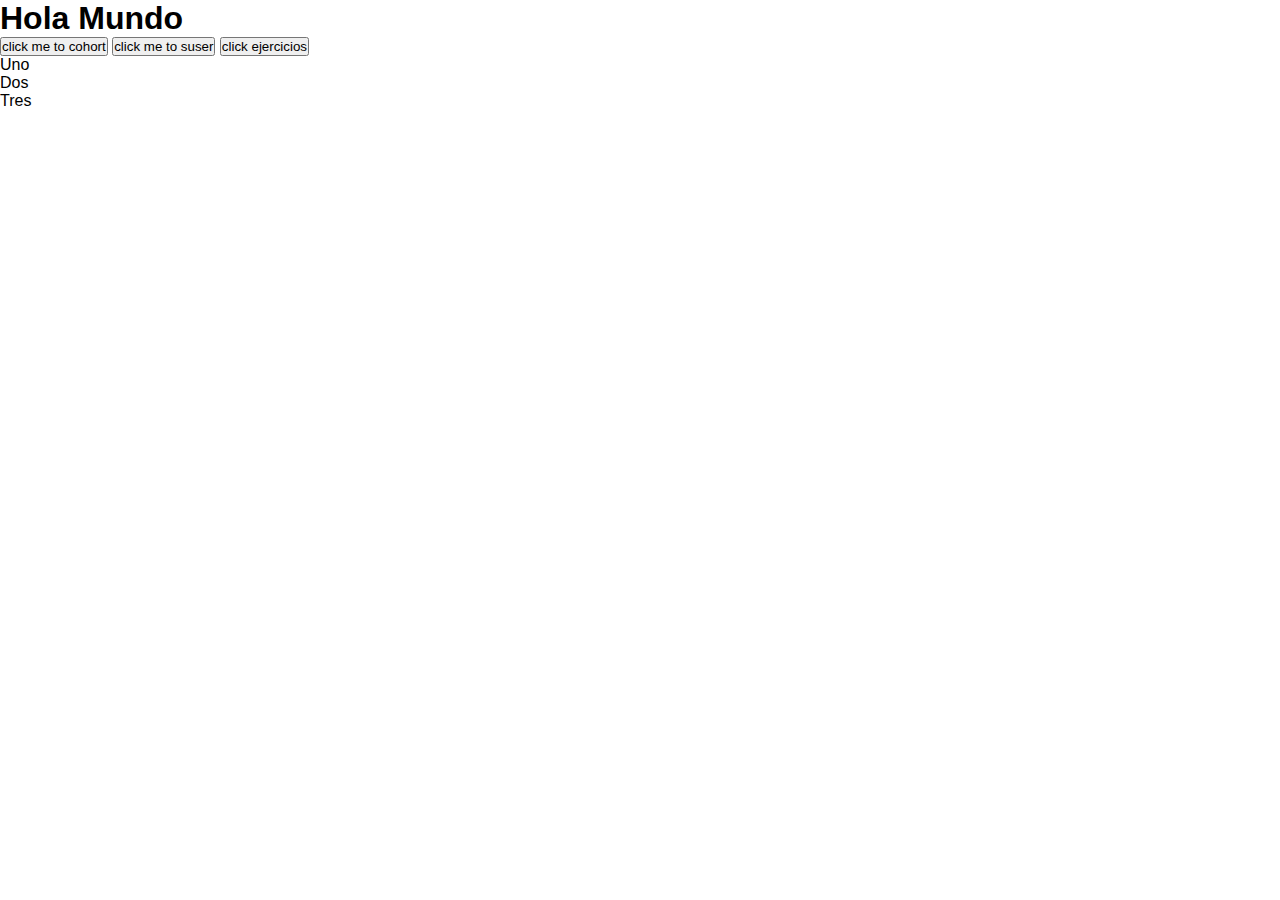
==== src/index.html @ 8a77d9f4 "probando nueva funcion para obtener los cohorts" ====
<!DOCTYPE html>
<html>

<head>
 <meta charset="utf-8">
 <title>Data Dashboard LMS</title>
 <link rel="stylesheet" href="style.css" />
</head>

<body>
 <section id="main">
   <h1>Hola Mundo</h1>
   <button id='boton'>click me to cohort</button>
   <button id='boton1'>click me to suser</button>
   <button id='boton2'>click ejercicios</button>
   <div id='resultado'></div>
   <ul id="lista">
     <li>Uno</li>
     <li>Dos</li>
     <li>Tres</li>
   </ul>
   <script src="main.js"></script>
 </section>
</body>
</html>
---- src/style.css ----
*{
    padding: 0;
    margin: 0;
    font-family: 'Raleway', sans-serif;
}

.home{
    background-image: url("img/background-inicio.jpg");
    width: 100%;
    height: 100vh; 
    background-size: cover;
}

/*Logo*/
.logohome{
    text-align: center;
}

.logohome img{
    width: 400px;
    height: 70px;
    margin: 30px 70px;
    float: left;
}



/*login*/

.container{
    position: absolute;
    width: 700px;
    top: 50%;
    left: 50%;
    transform: translate(-50%, -40%);
}

.container .login img{
    width: 100px;
    position: absolute;
    top: -50px;
    left: 100px;
    background-position: center;
}

.container .login{
    width: 300px;
    height: 320px;
    float: left;
    background:  rgba(0,0,0, .5);  
    border-radius: 20px 0px 0px 20px;
}

.container .login h3{
    color: #ffffff;
    padding-top: 40px;
    text-align: center;
}
.container .login h4{ 
    color: #ffffff;
    margin: 10px 60px;
}

.container .login input{
    width: 170px;
    height: 20px;
    background: transparent;
    border: none;
    border-bottom: 2px solid #ffffff;
    margin: 5px 60px;
}
.login input[type=text]{
    padding-left: 20px;
}

.login i{
    position: absolute;
    left: 65px;
    margin-top: -25px;
}
.login #button{
    background-color: #FFE521;
    color: #000000;
    font-size: 15px;
    font-weight: bold;
    width: 100px;
    height: 30px;
    margin: 20px 100px;
    border-radius: 10px;
    border: none;
    cursor: pointer;
}

.container .information{ 
    width: 340px;
    height: 320px;
    float: left; 
    background: rgba(241, 237, 16, 0.733);
    border-radius: 0px 20px 20px 0px;
}

.container .information p{
    line-height: 30px; 
    text-align: justify;
    padding: 50px 30px;
}


/*logo*/

.title{
    background-color: #000000;
    text-align: center;
    height: 60px;
}

.title img{
    width: 180px;
    height: 35px;
    margin-top: 15px;
}

.image{
    margin-top: 20px;
    width: 160px;
    border-radius: 50%;
}

.Menu{
    background-color: #a0a0a0;
    color: #ffffff;
    text-align: center;
    width: 200px;
    height: 750px;
}

h2{
    margin-top: 10px;
}

nav a{
    display: block;
    text-decoration: none;
    color: #ffffff;
    padding: 15px;
}

nav a:hover{
    color: #ffe521;
}
/*
.password{
    width: 200px;
    height: 30px;
    border-radius: 9px;
    color: #ffffff;
}
*/
.exit{
   margin-top: 200px; 
}

footer{
    width: 100%;
    height: 50px;
    background-color: #000000;
    text-align: center;
}

.textfooter{
    font-size: 20px;
    color: #ffffff;
    padding: 10px;
}
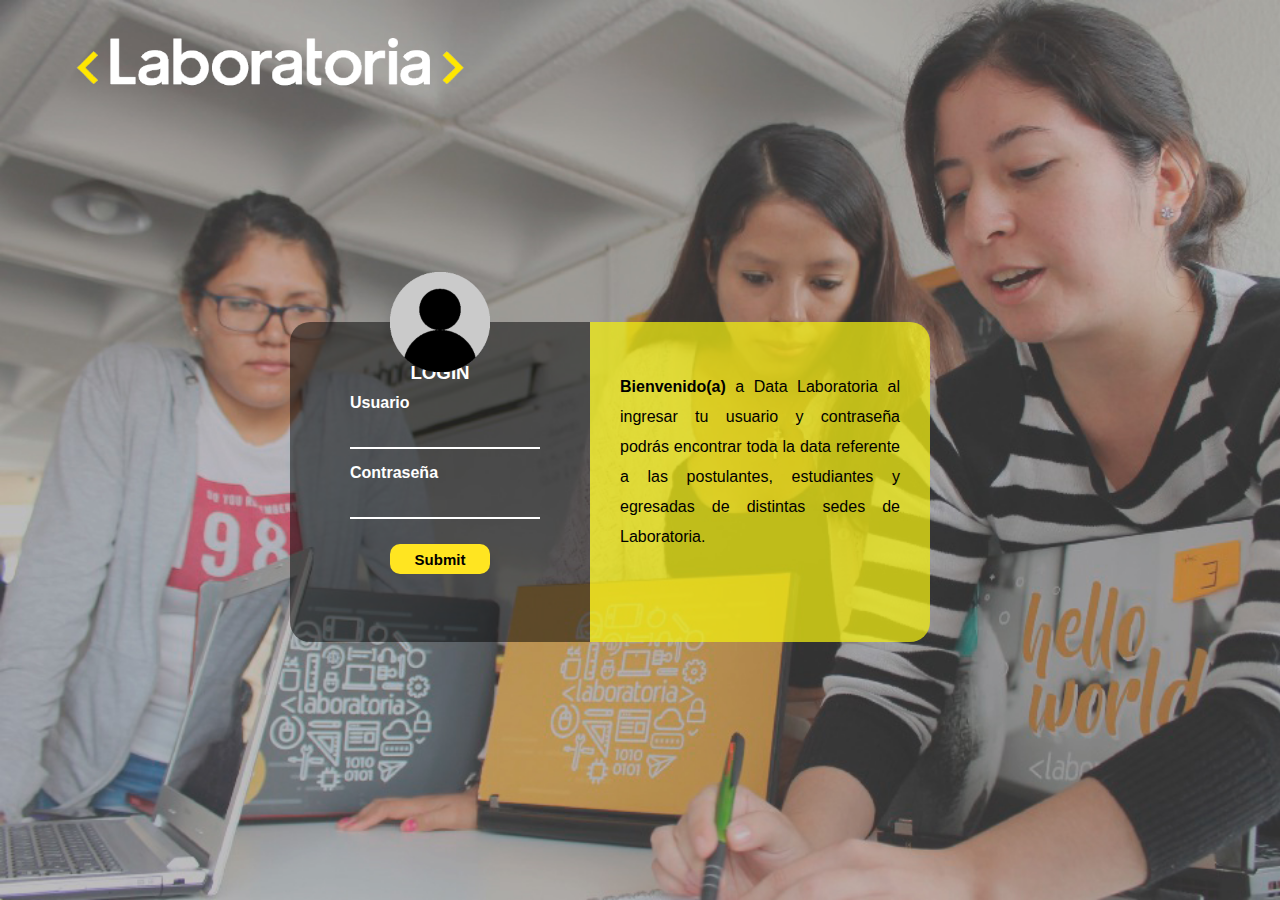
==== commit cc256e72: "Resuelve conflictos Merge branch 'master' of https://github.com/patriciamont/lim-2018-05-bc-core-pm-" ====
--- a/src/index.html
+++ b/src/index.html
@@ -1,4 +1,47 @@
 <!DOCTYPE html>
+<html>
+
+<head>
+  <meta charset="utf-8">
+  <title>Login</title>
+  <link rel="stylesheet" href="style.css" />
+  <link rel="stylesheet" href="https://use.fontawesome.com/releases/v5.0.13/css/all.css" integrity="sha384-DNOHZ68U8hZfKXOrtjWvjxusGo9WQnrNx2sqG0tfsghAvtVlRW3tvkXWZh58N9jp"
+    crossorigin="anonymous">
+</head>
+
+<body>
+  <section class="home">
+    <header class="logohome">
+      <img src="img/logo.png">
+    </header>
+
+    <div id="container" class="container">
+      <div id="login" class="login">
+        <img src="img/userimg.png">
+        <h3>LOGIN</h3>
+        <h4>Usuario</h4>
+        <input type="text" id="user" class="user">
+        <i class="fas fa-user"></i>
+        <h4>Contraseña</h4>
+        <input type="text" id="password" class="password">
+        <i class="fas fa-lock"></i>
+        <input type="submit" id="button" placeholder="Entrar">
+        </button>
+      </div>
+      <div id="information" class="information">
+        <p>
+          <b>Bienvenido(a)</b> a Data Laboratoria al ingresar tu usuario y contraseña podrás encontrar toda la data referente
+          a las postulantes, estudiantes y egresadas de distintas sedes de Laboratoria.</p>
+      </div>
+    </div>
+  </section>
+  <script src="main.js"></script>
+  <script src="data.js"></script>
+</body>
+
+</html>
+
+<!--<!DOCTYPE html>
 <html>
 
 <head>
--- a/src/style.css
+++ b/src/style.css
@@ -171,4 +171,26 @@
     font-size: 20px;
     color: #ffffff;
     padding: 10px;
-}+}
+button {
+    display: inline-block;
+    padding: 15px 25px;
+    font-size: 18px;
+    cursor: pointer;
+    text-align: center;
+    text-decoration: none;
+    outline: none;
+    color: #000;
+    background-color: #ffe521;
+    border: none;
+    border-radius: 15px;
+    box-shadow: 0 9px #999;
+  }
+  
+  .button:hover {background-color: #3e8e41}
+  
+  .button:active {
+    background-color: #3e8e41;
+    box-shadow: 0 5px #666;
+    transform: translateY(4px);
+  }--- a/src/style.css
+++ b/src/style.css
@@ -171,4 +171,26 @@
     font-size: 20px;
     color: #ffffff;
     padding: 10px;
-}+}
+button {
+    display: inline-block;
+    padding: 15px 25px;
+    font-size: 18px;
+    cursor: pointer;
+    text-align: center;
+    text-decoration: none;
+    outline: none;
+    color: #000;
+    background-color: #ffe521;
+    border: none;
+    border-radius: 15px;
+    box-shadow: 0 9px #999;
+  }
+  
+  .button:hover {background-color: #3e8e41}
+  
+  .button:active {
+    background-color: #3e8e41;
+    box-shadow: 0 5px #666;
+    transform: translateY(4px);
+  }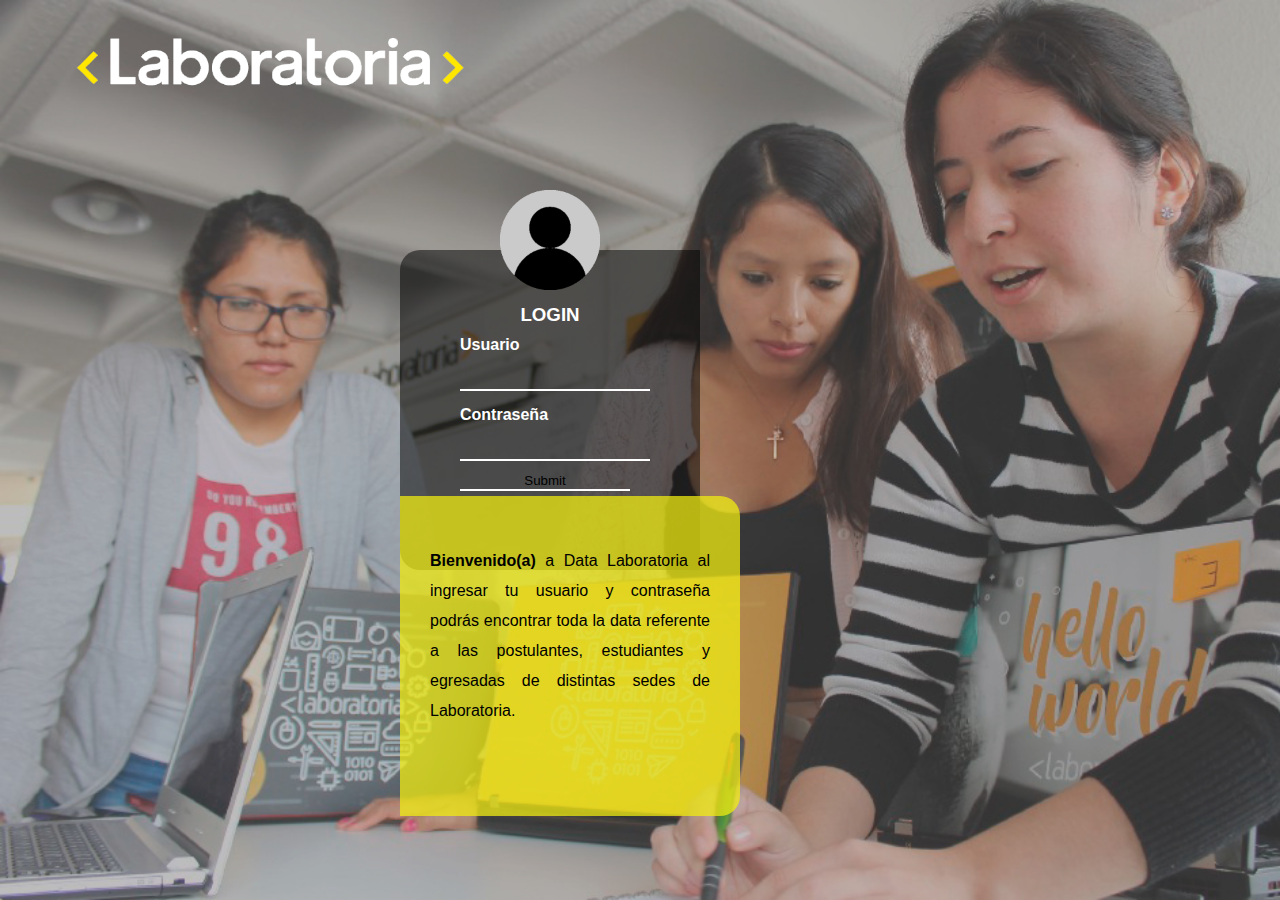
==== commit 63aed688: "Resuelve conflictos de merge - Merge branch 'develop' of https://github.com/MargotRivera/lim-2018-05" ====
--- a/src/index.html
+++ b/src/index.html
@@ -1,23 +1,20 @@
 <!DOCTYPE html>
 <html>
-
-<head>
-  <meta charset="utf-8">
-  <title>Login</title>
-  <link rel="stylesheet" href="style.css" />
-  <link rel="stylesheet" href="https://use.fontawesome.com/releases/v5.0.13/css/all.css" integrity="sha384-DNOHZ68U8hZfKXOrtjWvjxusGo9WQnrNx2sqG0tfsghAvtVlRW3tvkXWZh58N9jp"
-    crossorigin="anonymous">
-</head>
-
-<body>
-  <section class="home">
-    <header class="logohome">
+  <head>
+    <meta charset="utf-8">
+    <title>Login</title>
+    <link rel="stylesheet" href="style.css" />
+    <link rel="stylesheet" href="https://use.fontawesome.com/releases/v5.0.13/css/all.css" integrity="sha384-DNOHZ68U8hZfKXOrtjWvjxusGo9WQnrNx2sqG0tfsghAvtVlRW3tvkXWZh58N9jp" crossorigin="anonymous">
+  </head>
+  <body>
+    <div class="home">
+      <div class="logohome">
       <img src="img/logo.png">
-    </header>
-
-    <div id="container" class="container">
+      </div>
+      <div id="container" class="container">
       <div id="login" class="login">
         <img src="img/userimg.png">
+        <div class="textlogin">
         <h3>LOGIN</h3>
         <h4>Usuario</h4>
         <input type="text" id="user" class="user">
--- a/src/style.css
+++ b/src/style.css
@@ -23,23 +23,21 @@
     float: left;
 }
 
-
-
-/*login*/
+/*Box-login*/
 
 .container{
-    position: absolute;
     width: 700px;
     top: 50%;
     left: 50%;
-    transform: translate(-50%, -40%);
+    padding-top: 250px;
+    padding-left: 400px;
 }
 
 .container .login img{
     width: 100px;
-    position: absolute;
-    top: -50px;
-    left: 100px;
+    position: relative;
+    top: -60px;
+    padding-left: 100px;
     background-position: center;
 }
 
@@ -51,9 +49,13 @@
     border-radius: 20px 0px 0px 20px;
 }
 
+.login .textlogin{
+    margin-top: -50px ;
+}
+
 .container .login h3{
     color: #ffffff;
-    padding-top: 40px;
+    top: 70px;
     text-align: center;
 }
 .container .login h4{ 
@@ -74,11 +76,10 @@
 }
 
 .login i{
-    position: absolute;
-    left: 65px;
-    margin-top: -25px;
-}
-.login #button{
+    margin-left: 60px;
+    margin-top: -40px;
+}
+.login #buttonenter{
     background-color: #FFE521;
     color: #000000;
     font-size: 15px;
@@ -106,59 +107,95 @@
 }
 
 
-/*logo*/
-
-.title{
+
+/*Data*/
+.containerdata{
+    width: 100%;
+    overflow: hidden;
+}
+
+.menu{
+    background-color: #b8b8b8;
+    color: #000000;
+    font-weight: bold;
+    text-align: center;
+    width: 180px;
+    height: 612px;
+    float: left;
+  
+}
+
+.logo{
     background-color: #000000;
     text-align: center;
-    height: 60px;
-}
-
-.title img{
     width: 180px;
-    height: 35px;
-    margin-top: 15px;
+    height: 62px;
+}
+
+.logo img{
+    width: 160px;
+    height: 30px;
+    padding-top: 20px;
 }
 
 .image{
-    margin-top: 20px;
-    width: 160px;
+    width: 140px;
+    margin-top: 20px;
     border-radius: 50%;
 }
 
-.Menu{
-    background-color: #a0a0a0;
-    color: #ffffff;
-    text-align: center;
-    width: 200px;
-    height: 750px;
-}
-
-h2{
-    margin-top: 10px;
+nav{
+    margin-top: 20px;
 }
 
 nav a{
     display: block;
     text-decoration: none;
-    color: #ffffff;
-    padding: 15px;
-}
-
-nav a:hover{
-    color: #ffe521;
-}
-/*
-.password{
-    width: 200px;
-    height: 30px;
-    border-radius: 9px;
-    color: #ffffff;
-}
-*/
-.exit{
-   margin-top: 200px; 
-}
+    color: #000000;
+    font-weight: bold;
+    padding: 10px;
+}
+
+nav .exit{
+   margin-top: 150px; 
+}
+
+.title{
+    width: 100%;
+    height: 62px; 
+    background-color: #FFE521;
+    margin-left: 180px;
+}
+
+.title h2{
+    color: #000000;
+    font-size: 30px;
+    font-weight: bold;
+    padding-top: 15px;
+    padding-left: 30px;
+}
+
+th, td{
+    padding: 10px 20px;
+}
+
+thead{
+    background-color: #808080;
+    border-bottom: solid 3px #000000 ;
+}
+
+.containerTable{
+    margin-left: 300px;
+    margin-top: 20px;
+}
+
+table{
+    width: 400px;
+    border-collapse: collapse;
+    left: 250px;
+    margin-top: 20px;
+}
+
 
 footer{
     width: 100%;
@@ -193,4 +230,4 @@
     background-color: #3e8e41;
     box-shadow: 0 5px #666;
     transform: translateY(4px);
-  }+  }
--- a/src/style.css
+++ b/src/style.css
@@ -23,23 +23,21 @@
     float: left;
 }
 
-
-
-/*login*/
+/*Box-login*/
 
 .container{
-    position: absolute;
     width: 700px;
     top: 50%;
     left: 50%;
-    transform: translate(-50%, -40%);
+    padding-top: 250px;
+    padding-left: 400px;
 }
 
 .container .login img{
     width: 100px;
-    position: absolute;
-    top: -50px;
-    left: 100px;
+    position: relative;
+    top: -60px;
+    padding-left: 100px;
     background-position: center;
 }
 
@@ -51,9 +49,13 @@
     border-radius: 20px 0px 0px 20px;
 }
 
+.login .textlogin{
+    margin-top: -50px ;
+}
+
 .container .login h3{
     color: #ffffff;
-    padding-top: 40px;
+    top: 70px;
     text-align: center;
 }
 .container .login h4{ 
@@ -74,11 +76,10 @@
 }
 
 .login i{
-    position: absolute;
-    left: 65px;
-    margin-top: -25px;
-}
-.login #button{
+    margin-left: 60px;
+    margin-top: -40px;
+}
+.login #buttonenter{
     background-color: #FFE521;
     color: #000000;
     font-size: 15px;
@@ -106,59 +107,95 @@
 }
 
 
-/*logo*/
-
-.title{
+
+/*Data*/
+.containerdata{
+    width: 100%;
+    overflow: hidden;
+}
+
+.menu{
+    background-color: #b8b8b8;
+    color: #000000;
+    font-weight: bold;
+    text-align: center;
+    width: 180px;
+    height: 612px;
+    float: left;
+  
+}
+
+.logo{
     background-color: #000000;
     text-align: center;
-    height: 60px;
-}
-
-.title img{
     width: 180px;
-    height: 35px;
-    margin-top: 15px;
+    height: 62px;
+}
+
+.logo img{
+    width: 160px;
+    height: 30px;
+    padding-top: 20px;
 }
 
 .image{
-    margin-top: 20px;
-    width: 160px;
+    width: 140px;
+    margin-top: 20px;
     border-radius: 50%;
 }
 
-.Menu{
-    background-color: #a0a0a0;
-    color: #ffffff;
-    text-align: center;
-    width: 200px;
-    height: 750px;
-}
-
-h2{
-    margin-top: 10px;
+nav{
+    margin-top: 20px;
 }
 
 nav a{
     display: block;
     text-decoration: none;
-    color: #ffffff;
-    padding: 15px;
-}
-
-nav a:hover{
-    color: #ffe521;
-}
-/*
-.password{
-    width: 200px;
-    height: 30px;
-    border-radius: 9px;
-    color: #ffffff;
-}
-*/
-.exit{
-   margin-top: 200px; 
-}
+    color: #000000;
+    font-weight: bold;
+    padding: 10px;
+}
+
+nav .exit{
+   margin-top: 150px; 
+}
+
+.title{
+    width: 100%;
+    height: 62px; 
+    background-color: #FFE521;
+    margin-left: 180px;
+}
+
+.title h2{
+    color: #000000;
+    font-size: 30px;
+    font-weight: bold;
+    padding-top: 15px;
+    padding-left: 30px;
+}
+
+th, td{
+    padding: 10px 20px;
+}
+
+thead{
+    background-color: #808080;
+    border-bottom: solid 3px #000000 ;
+}
+
+.containerTable{
+    margin-left: 300px;
+    margin-top: 20px;
+}
+
+table{
+    width: 400px;
+    border-collapse: collapse;
+    left: 250px;
+    margin-top: 20px;
+}
+
 
 footer{
     width: 100%;
@@ -193,4 +230,4 @@
     background-color: #3e8e41;
     box-shadow: 0 5px #666;
     transform: translateY(4px);
-  }+  }
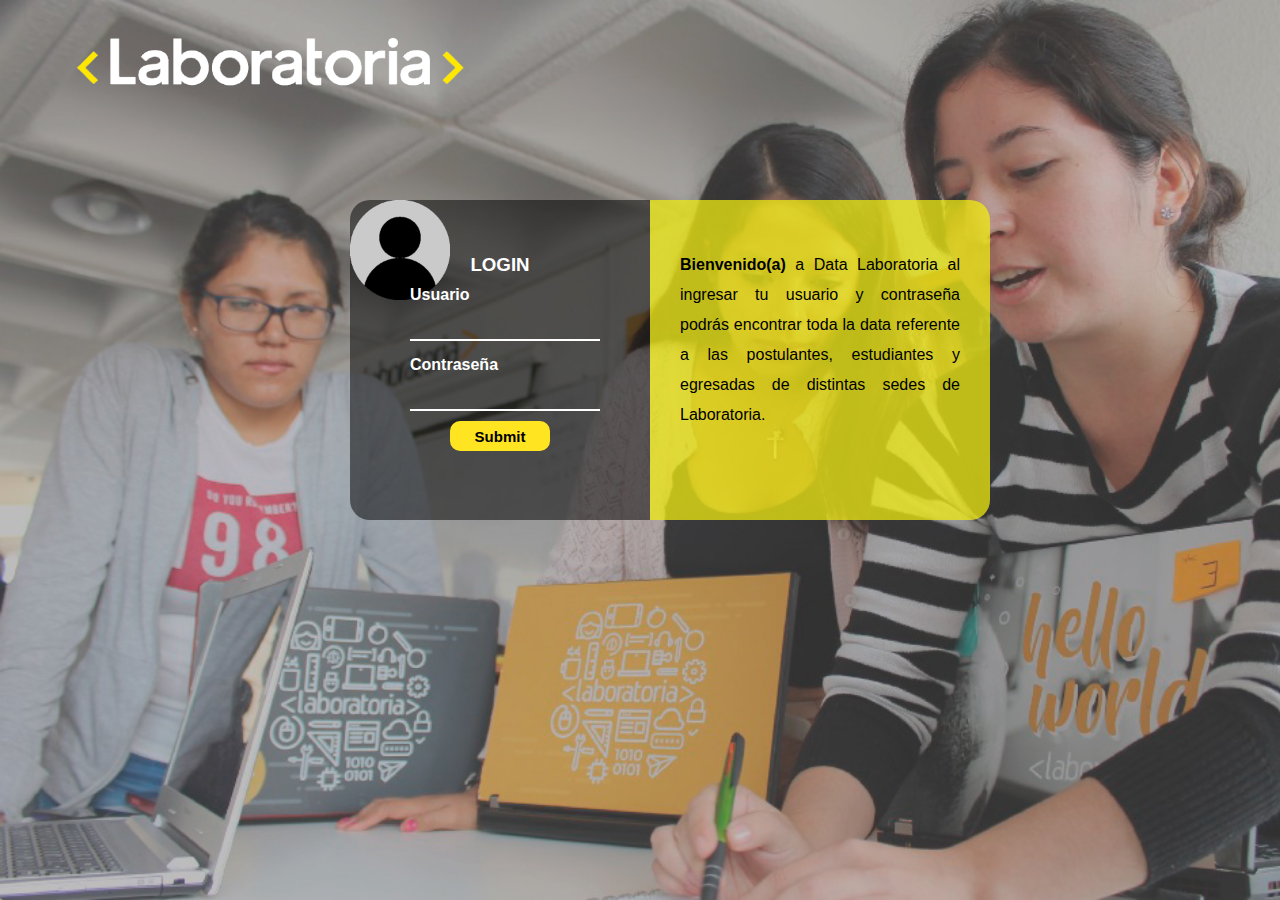
==== commit 443592a1: "resolviendo conflictos" ====
--- a/src/index.html
+++ b/src/index.html
@@ -8,58 +8,28 @@
   </head>
   <body>
     <div class="home">
-      <div class="logohome">
+        <div class="logohome">
       <img src="img/logo.png">
       </div>
-      <div id="container" class="container">
-      <div id="login" class="login">
-        <img src="img/userimg.png">
-        <div class="textlogin">
-        <h3>LOGIN</h3>
-        <h4>Usuario</h4>
-        <input type="text" id="user" class="user">
-        <i class="fas fa-user"></i>
-        <h4>Contraseña</h4>
-        <input type="text" id="password" class="password">
-        <i class="fas fa-lock"></i>
-        <input type="submit" id="button" placeholder="Entrar">
-        </button>
-      </div>
-      <div id="information" class="information">
-        <p>
-          <b>Bienvenido(a)</b> a Data Laboratoria al ingresar tu usuario y contraseña podrás encontrar toda la data referente
-          a las postulantes, estudiantes y egresadas de distintas sedes de Laboratoria.</p>
-      </div>
+        <div id="container" class="container">
+          <div id="login" class="login">
+            <img src="img/userimg.png">
+          <div class="textlogin">
+          <h3>LOGIN</h3>
+          <h4>Usuario</h4>
+          <input type="text" id="user" class="user">
+          <i class="fas fa-user"></i>
+          <h4>Contraseña</h4>
+            <input type="text" id="password" class="password"> 
+          <i class="fas fa-lock"></i>
+          <input type="submit" id="buttonenter" placeholder="Entrar"></button>
+          </div>
+        </div>
+        <div id="information" class="information">
+          <p><b>Bienvenido(a)</b> a Data Laboratoria al ingresar tu usuario y contraseña podrás encontrar toda la data referente a las postulantes, 
+              estudiantes y egresadas de distintas sedes de Laboratoria.</p>
+        </div>
     </div>
-  </section>
-  <script src="main.js"></script>
-  <script src="data.js"></script>
-</body>
-
+    <script src="main.js"></script>
+  </body>
 </html>
-
-<!--<!DOCTYPE html>
-<html>
-
-<head>
- <meta charset="utf-8">
- <title>Data Dashboard LMS</title>
- <link rel="stylesheet" href="style.css" />
-</head>
-
-<body>
- <section id="main">
-   <h1>Hola Mundo</h1>
-   <button id='boton'>click me to cohort</button>
-   <button id='boton1'>click me to suser</button>
-   <button id='boton2'>click ejercicios</button>
-   <div id='resultado'></div>
-   <ul id="lista">
-     <li>Uno</li>
-     <li>Dos</li>
-     <li>Tres</li>
-   </ul>
-   <script src="main.js"></script>
- </section>
-</body>
-</html>
--- a/src/style.css
+++ b/src/style.css
@@ -9,7 +9,10 @@
     width: 100%;
     height: 100vh; 
     background-size: cover;
-}
+    overflow: hidden;
+}
+
+
 
 /*Logo*/
 .logohome{
@@ -26,18 +29,16 @@
 /*Box-login*/
 
 .container{
-    width: 700px;
-    top: 50%;
-    left: 50%;
-    padding-top: 250px;
-    padding-left: 400px;
+    width: 800px;
+    height: 400px;
+    margin: 200px 350px;
 }
 
 .container .login img{
     width: 100px;
-    position: relative;
-    top: -60px;
-    padding-left: 100px;
+    
+    top: -50px;
+    left: 100px;
     background-position: center;
 }
 
@@ -77,7 +78,9 @@
 
 .login i{
     margin-left: 60px;
-    margin-top: -40px;
+    position: relative;
+    top: -25px;
+    left: 5px;
 }
 .login #buttonenter{
     background-color: #FFE521;
@@ -86,7 +89,7 @@
     font-weight: bold;
     width: 100px;
     height: 30px;
-    margin: 20px 100px;
+    margin: 5px 100px;
     border-radius: 10px;
     border: none;
     cursor: pointer;
@@ -164,7 +167,6 @@
     width: 100%;
     height: 62px; 
     background-color: #FFE521;
-    margin-left: 180px;
 }
 
 .title h2{
@@ -231,3 +233,19 @@
     box-shadow: 0 5px #666;
     transform: translateY(4px);
   }
+  #btn-venues{
+    
+    top: 50px; 
+    left: 250px;
+  }
+  #vacio{
+        
+        top: 50px; 
+        left: 50px;
+      }
+      h1{
+        
+        top: 50px; 
+        left: 50px;
+      }
+  
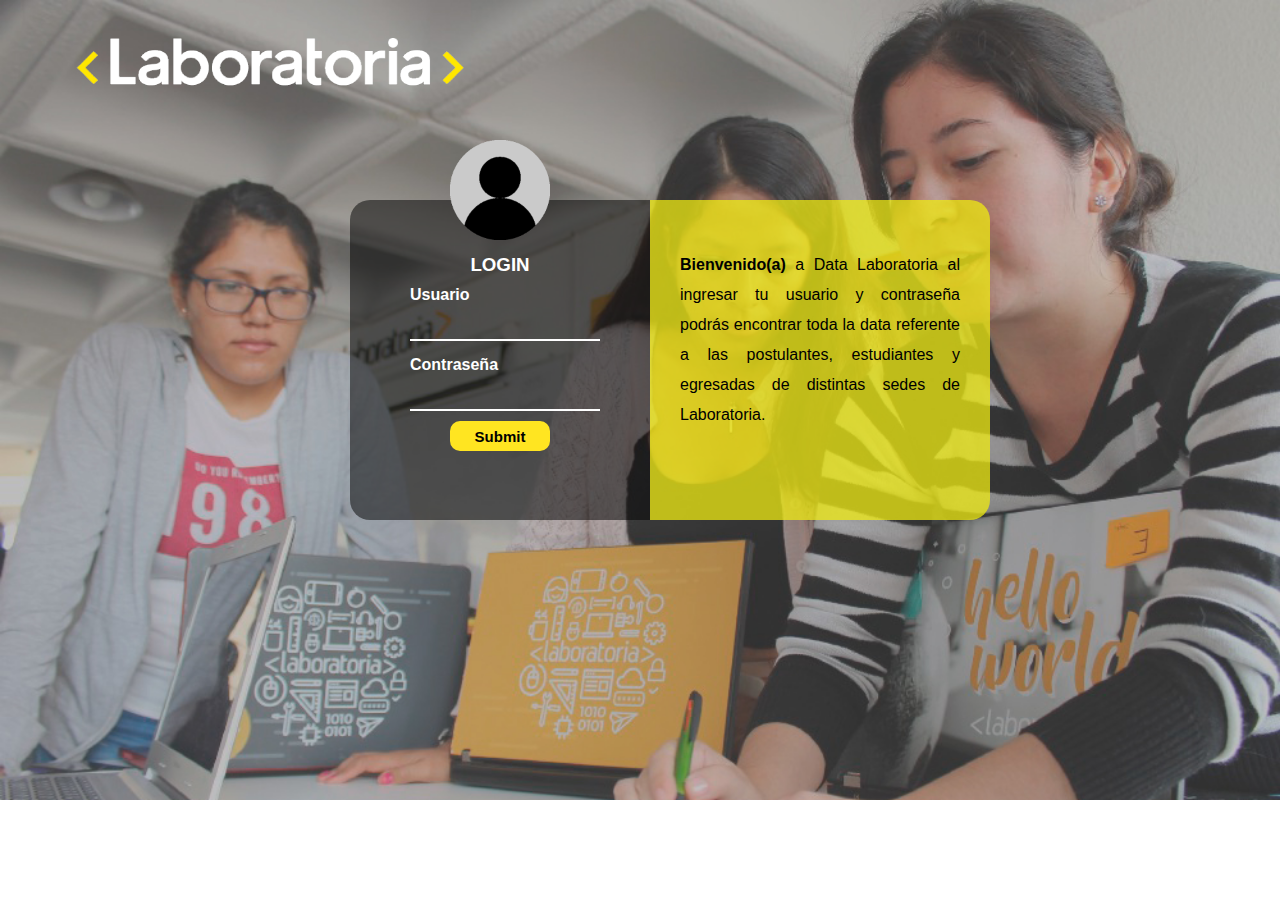
==== commit 575425f3: "redactango el readme del proyecto" ====
--- a/src/index.html
+++ b/src/index.html
@@ -1,35 +1,44 @@
 <!DOCTYPE html>
 <html>
-  <head>
-    <meta charset="utf-8">
-    <title>Login</title>
-    <link rel="stylesheet" href="style.css" />
-    <link rel="stylesheet" href="https://use.fontawesome.com/releases/v5.0.13/css/all.css" integrity="sha384-DNOHZ68U8hZfKXOrtjWvjxusGo9WQnrNx2sqG0tfsghAvtVlRW3tvkXWZh58N9jp" crossorigin="anonymous">
-  </head>
-  <body>
-    <div class="home">
-        <div class="logohome">
+
+<head>
+  <meta charset="utf-8">
+  <meta name="viewport" content="width-device-width">
+  <title>Login</title>
+  <link rel="stylesheet" href="style.css" />
+  <link rel="stylesheet" href="https://use.fontawesome.com/releases/v5.0.13/css/all.css" integrity="sha384-DNOHZ68U8hZfKXOrtjWvjxusGo9WQnrNx2sqG0tfsghAvtVlRW3tvkXWZh58N9jp"
+    crossorigin="anonymous">
+</head>
+
+<body>
+  <div class="home">
+    <header class="logohome">
       <img src="img/logo.png">
-      </div>
-        <div id="container" class="container">
-          <div id="login" class="login">
-            <img src="img/userimg.png">
-          <div class="textlogin">
+    </header>
+    <section id="container" class="container">
+      <article id="login" class="login">
+        <img src="img/userimg.png">
+        <div class="textlogin">
           <h3>LOGIN</h3>
           <h4>Usuario</h4>
           <input type="text" id="user" class="user">
           <i class="fas fa-user"></i>
           <h4>Contraseña</h4>
-            <input type="text" id="password" class="password"> 
+          <input type="text" id="password" class="password">
           <i class="fas fa-lock"></i>
-          <input type="submit" id="buttonenter" placeholder="Entrar"></button>
-          </div>
+          <a href="sedes.html">
+            <input type="submit" id="buttonenter" placeholder="Entrar">
+          </a>
         </div>
-        <div id="information" class="information">
-          <p><b>Bienvenido(a)</b> a Data Laboratoria al ingresar tu usuario y contraseña podrás encontrar toda la data referente a las postulantes, 
-              estudiantes y egresadas de distintas sedes de Laboratoria.</p>
-        </div>
-    </div>
+      </article>
+      <article id="information" class="information">
+        <p>
+          <b>Bienvenido(a)</b> a Data Laboratoria al ingresar tu usuario y contraseña podrás encontrar toda la data referente
+          a las postulantes, estudiantes y egresadas de distintas sedes de Laboratoria.</p>
+      </article>
+    </section>
+
     <script src="main.js"></script>
-  </body>
-</html>
+</body>
+
+</html>--- a/src/style.css
+++ b/src/style.css
@@ -3,18 +3,17 @@
     margin: 0;
     font-family: 'Raleway', sans-serif;
 }
-
 .home{
     background-image: url("img/background-inicio.jpg");
-    width: 100%;
-    height: 100vh; 
+    
+    width:100%;
+    
     background-size: cover;
     overflow: hidden;
 }
 
 
-
-/*Logo*/
+/*logo*/
 .logohome{
     text-align: center;
 }
@@ -25,7 +24,6 @@
     margin: 30px 70px;
     float: left;
 }
-
 /*Box-login*/
 
 .container{
@@ -36,9 +34,9 @@
 
 .container .login img{
     width: 100px;
-    
-    top: -50px;
-    left: 100px;
+    position: relative;
+    top: -60px;
+    padding-left: 100px;
     background-position: center;
 }
 
@@ -51,9 +49,10 @@
 }
 
 .login .textlogin{
-    margin-top: -50px ;
+    margin-top: -50px;
 }
 
+/*login letra*/
 .container .login h3{
     color: #ffffff;
     top: 70px;
@@ -71,6 +70,7 @@
     border: none;
     border-bottom: 2px solid #ffffff;
     margin: 5px 60px;
+    color: #ffffff;
 }
 .login input[type=text]{
     padding-left: 20px;
@@ -108,144 +108,87 @@
     text-align: justify;
     padding: 50px 30px;
 }
+ /*hasta aqui es todo el css de index.html, en donde se encuentra el login*/
+
+    @media screen and (min-width:480px) and (max-width:780px){
+        .home{
+            background-image: url("img/background-inicio.jpg");
+            
+            width: 80%;
+            
+            background-size: cover;
+            overflow: hidden;
+        }
+        
+    }/*
+        .logohome img{
+            width:200px;
+            height: 35px;
+            margin: 15px 35px;
+        }
+        .container{
+            width: 400px;
+            height: 200px;
+            margin: 100px 175px;
+        }
+        .container .login img{
+            width: 50px;
+            top:-30px;
+            padding-left: 50px;
+        }
+        .container .login{
+            width: 150px;
+            height: 160px;
+
+        }*/
+        /*
+        .login .textlogin{
+            margin-top: -25px;
+        }
+        .container .login h3{
+            top: 35px;
+        }
+        .container .login h4{
+            margin: 2.5px 30px;
+        }
+        .container .login input{
+            width: 85px;
+            height: 10px;
+            border-bottom: 1px solid #ffffff;
+            margin: 5px 30px
+        }
+        .login input[type=text]{
+            padding-left: 10px;
+        }
+        .login i{
+            margin: 30px;
+            top: -12.5px;
+            left: 2.5px;;
+        }
+        .login #buttonenter{
+            font-size: 7.5px;
+            width: 50px;
+            height: 15px;
+            margin: 2.5px 50px;
+
+        }
+    
+        .container .information{
+            width: 170px;
+            height: 160px;
+
+        }
+        .container .information p{
+            line-height: 15px;
+            text-align: justify;
+            padding: 25px 15px;
+        }*/
+    }
 
 
+    @media screen and (max-width:400px){
 
-/*Data*/
-.containerdata{
-    width: 100%;
-    overflow: hidden;
-}
-
-.menu{
-    background-color: #b8b8b8;
-    color: #000000;
-    font-weight: bold;
-    text-align: center;
-    width: 180px;
-    height: 612px;
-    float: left;
-  
-}
-
-.logo{
-    background-color: #000000;
-    text-align: center;
-    width: 180px;
-    height: 62px;
-}
-
-.logo img{
-    width: 160px;
-    height: 30px;
-    padding-top: 20px;
-}
-
-.image{
-    width: 140px;
-    margin-top: 20px;
-    border-radius: 50%;
-}
-
-nav{
-    margin-top: 20px;
-}
-
-nav a{
-    display: block;
-    text-decoration: none;
-    color: #000000;
-    font-weight: bold;
-    padding: 10px;
-}
-
-nav .exit{
-   margin-top: 150px; 
-}
-
-.title{
-    width: 100%;
-    height: 62px; 
-    background-color: #FFE521;
-}
-
-.title h2{
-    color: #000000;
-    font-size: 30px;
-    font-weight: bold;
-    padding-top: 15px;
-    padding-left: 30px;
-}
-
-th, td{
-    padding: 10px 20px;
-}
-
-thead{
-    background-color: #808080;
-    border-bottom: solid 3px #000000 ;
-}
-
-.containerTable{
-    margin-left: 300px;
-    margin-top: 20px;
-}
-
-table{
-    width: 400px;
-    border-collapse: collapse;
-    left: 250px;
-    margin-top: 20px;
-}
-
-
-footer{
-    width: 100%;
-    height: 50px;
-    background-color: #000000;
-    text-align: center;
-}
-
-.textfooter{
-    font-size: 20px;
-    color: #ffffff;
-    padding: 10px;
-}
-button {
-    display: inline-block;
-    padding: 15px 25px;
-    font-size: 18px;
-    cursor: pointer;
-    text-align: center;
-    text-decoration: none;
-    outline: none;
-    color: #000;
-    background-color: #ffe521;
-    border: none;
-    border-radius: 15px;
-    box-shadow: 0 9px #999;
-  }
-  
-  .button:hover {background-color: #3e8e41}
-  
-  .button:active {
-    background-color: #3e8e41;
-    box-shadow: 0 5px #666;
-    transform: translateY(4px);
-  }
-  #btn-venues{
-    
-    top: 50px; 
-    left: 250px;
-  }
-  #vacio{
-        
-        top: 50px; 
-        left: 50px;
-      }
-      h1{
-        
-        top: 50px; 
-        left: 50px;
-      }
-  
+        .home{
+            width: 70%;
+        }
+    }
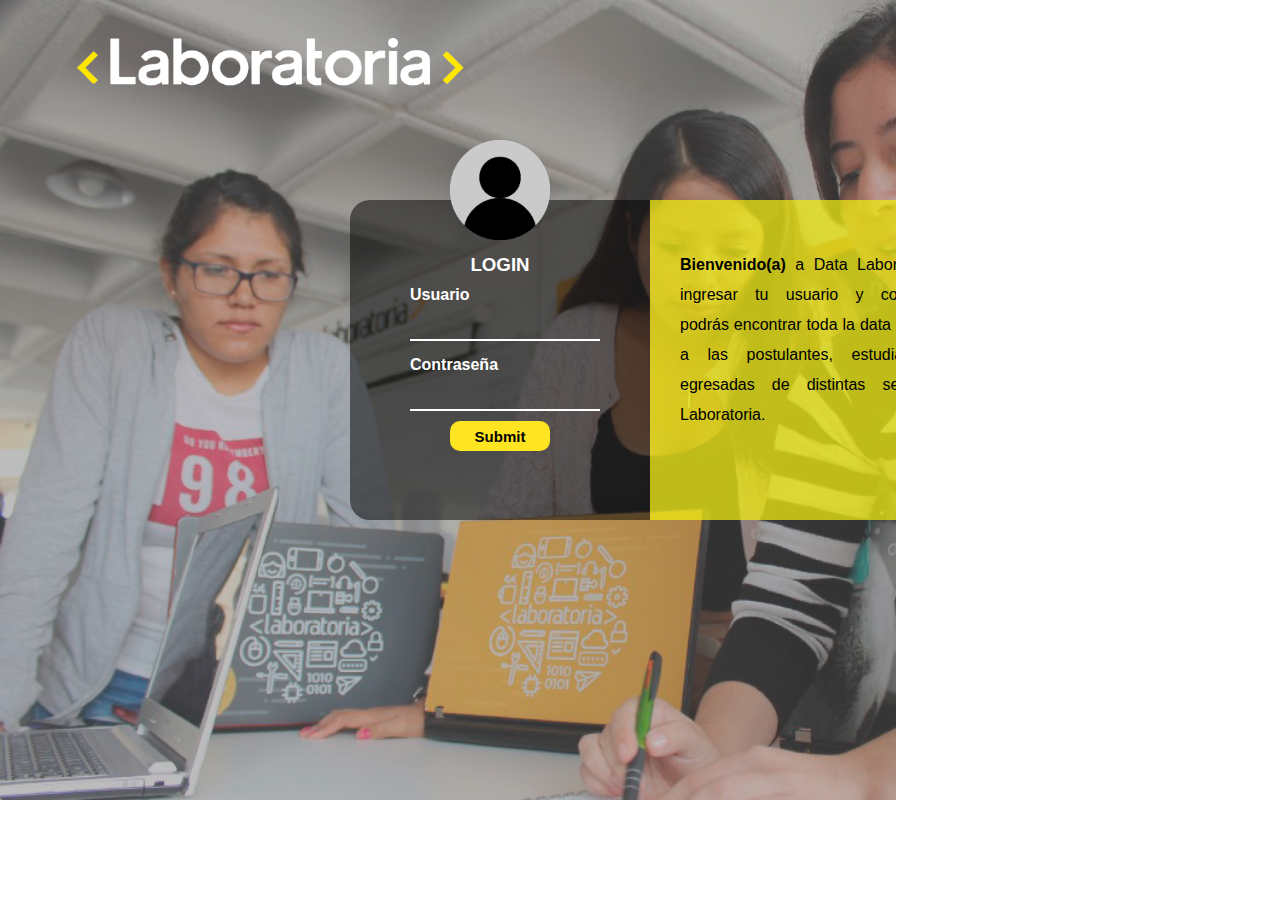
==== commit ba4156a6: "resolviendo conflictos" ====
--- a/src/index.html
+++ b/src/index.html
@@ -41,4 +41,4 @@
     <script src="main.js"></script>
 </body>
 
-</html>+</html>
--- a/src/style.css
+++ b/src/style.css
@@ -186,7 +186,100 @@
     }
 
 
-    @media screen and (max-width:400px){
+/*Data*/
+.containerdata{
+    width: 100%;
+    overflow: hidden;
+}
+
+.menu{
+    background-color: #b8b8b8;
+    color: #000000;
+    font-weight: bold;
+    text-align: center;
+    width: 180px;
+    height: 612px;
+    float: left;
+  
+}
+
+.logo{
+    background-color: #000000;
+    text-align: center;
+    width: 180px;
+    height: 62px;
+}
+
+.logo img{
+    width: 160px;
+    height: 30px;
+    padding-top: 20px;
+}
+
+.image{
+    width: 140px;
+    margin-top: 20px;
+    border-radius: 50%;
+}
+
+nav{
+    margin-top: 20px;
+}
+
+nav a{
+    display: block;
+    text-decoration: none;
+    color: #000000;
+    font-weight: bold;
+    padding: 10px;
+}
+
+nav .exit{
+   margin-top: 150px; 
+}
+
+.title{
+    width: 100%;
+    height: 62px; 
+    background-color: #FFE521;
+}
+
+.title h2{
+    color: #000000;
+    font-size: 30px;
+    font-weight: bold;
+    padding-top: 15px;
+    padding-left: 30px;
+}
+
+th, td{
+    padding: 10px 20px;
+}
+
+thead{
+    background-color: #808080;
+    border-bottom: solid 3px #000000 ;
+}
+
+.containerTable{
+    margin-left: 300px;
+    margin-top: 20px;
+}
+
+table{
+    width: 400px;
+    border-collapse: collapse;
+    left: 250px;
+    margin-top: 20px;
+}
+
+
+footer{
+    width: 100%;
+    height: 50px;
+    background-color: #000000;
+    text-align: center;
+}
 
         .home{
             width: 70%;
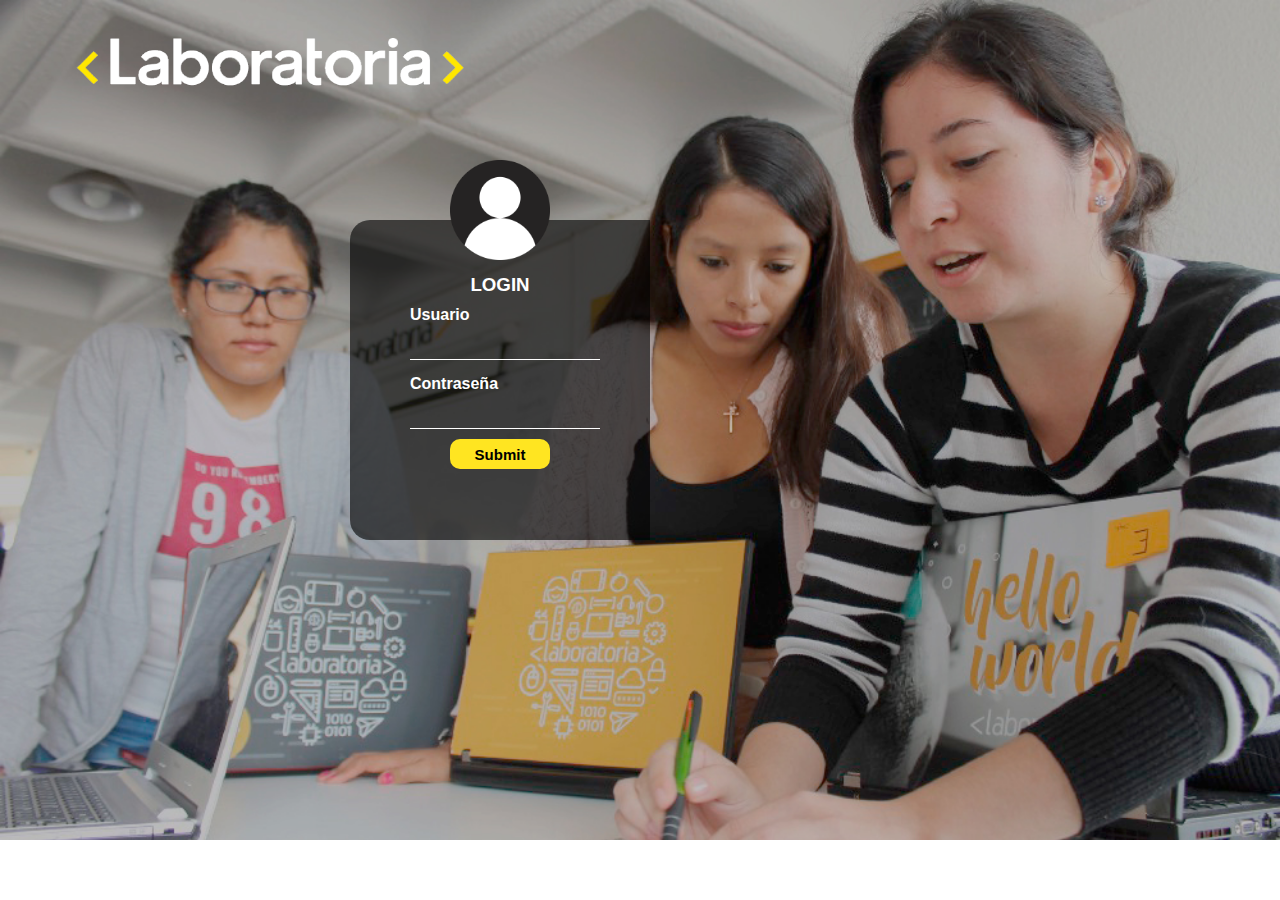
==== commit 04eb036e: "resolviendo conflictos" ====
--- a/src/index.html
+++ b/src/index.html
@@ -3,7 +3,6 @@
 
 <head>
   <meta charset="utf-8">
-  <meta name="viewport" content="width-device-width">
   <title>Login</title>
   <link rel="stylesheet" href="style.css" />
   <link rel="stylesheet" href="https://use.fontawesome.com/releases/v5.0.13/css/all.css" integrity="sha384-DNOHZ68U8hZfKXOrtjWvjxusGo9WQnrNx2sqG0tfsghAvtVlRW3tvkXWZh58N9jp"
@@ -12,12 +11,12 @@
 
 <body>
   <div class="home">
-    <header class="logohome">
+    <div class="logohome">
       <img src="img/logo.png">
-    </header>
-    <section id="container" class="container">
-      <article id="login" class="login">
-        <img src="img/userimg.png">
+    </div>
+    <div class="container">
+      <div id="login" class="login">
+        <img src="img/user2.png">
         <div class="textlogin">
           <h3>LOGIN</h3>
           <h4>Usuario</h4>
@@ -30,15 +29,3 @@
             <input type="submit" id="buttonenter" placeholder="Entrar">
           </a>
         </div>
-      </article>
-      <article id="information" class="information">
-        <p>
-          <b>Bienvenido(a)</b> a Data Laboratoria al ingresar tu usuario y contraseña podrás encontrar toda la data referente
-          a las postulantes, estudiantes y egresadas de distintas sedes de Laboratoria.</p>
-      </article>
-    </section>
-
-    <script src="main.js"></script>
-</body>
-
-</html>
--- a/src/style.css
+++ b/src/style.css
@@ -12,24 +12,20 @@
     overflow: hidden;
 }
 
-
-/*logo*/
-.logohome{
-    text-align: center;
-}
-
+/*Box-login*/
+
+.container{
+    width: 700px;
+    height: 400px;
+    padding: 220px 350px;
+}
+
+/*Logo*/
 .logohome img{
     width: 400px;
     height: 70px;
     margin: 30px 70px;
     float: left;
-}
-/*Box-login*/
-
-.container{
-    width: 800px;
-    height: 400px;
-    margin: 200px 350px;
 }
 
 .container .login img{
@@ -44,7 +40,7 @@
     width: 300px;
     height: 320px;
     float: left;
-    background:  rgba(0,0,0, .5);  
+    background:  rgba(0,0,0, .6);  
     border-radius: 20px 0px 0px 20px;
 }
 
@@ -68,19 +64,21 @@
     height: 20px;
     background: transparent;
     border: none;
-    border-bottom: 2px solid #ffffff;
+    border-bottom: 1px solid #ffffff;
     margin: 5px 60px;
     color: #ffffff;
 }
 .login input[type=text]{
     padding-left: 20px;
+    color: #FFFFFF;
+    font-size: 17px;
 }
 
 .login i{
     margin-left: 60px;
     position: relative;
     top: -25px;
-    left: 5px;
+    left: 4px;
 }
 .login #buttonenter{
     background-color: #FFE521;
@@ -108,122 +106,43 @@
     text-align: justify;
     padding: 50px 30px;
 }
- /*hasta aqui es todo el css de index.html, en donde se encuentra el login*/
-
-    @media screen and (min-width:480px) and (max-width:780px){
-        .home{
-            background-image: url("img/background-inicio.jpg");
-            
-            width: 80%;
-            
-            background-size: cover;
-            overflow: hidden;
-        }
-        
-    }/*
-        .logohome img{
-            width:200px;
-            height: 35px;
-            margin: 15px 35px;
-        }
-        .container{
-            width: 400px;
-            height: 200px;
-            margin: 100px 175px;
-        }
-        .container .login img{
-            width: 50px;
-            top:-30px;
-            padding-left: 50px;
-        }
-        .container .login{
-            width: 150px;
-            height: 160px;
-
-        }*/
-        /*
-        .login .textlogin{
-            margin-top: -25px;
-        }
-        .container .login h3{
-            top: 35px;
-        }
-        .container .login h4{
-            margin: 2.5px 30px;
-        }
-        .container .login input{
-            width: 85px;
-            height: 10px;
-            border-bottom: 1px solid #ffffff;
-            margin: 5px 30px
-        }
-        .login input[type=text]{
-            padding-left: 10px;
-        }
-        .login i{
-            margin: 30px;
-            top: -12.5px;
-            left: 2.5px;;
-        }
-        .login #buttonenter{
-            font-size: 7.5px;
-            width: 50px;
-            height: 15px;
-            margin: 2.5px 50px;
-
-        }
-    
-        .container .information{
-            width: 170px;
-            height: 160px;
-
-        }
-        .container .information p{
-            line-height: 15px;
-            text-align: justify;
-            padding: 25px 15px;
-        }*/
-    }
-
 
 /*Data*/
-.containerdata{
-    width: 100%;
-    overflow: hidden;
-}
-
-.menu{
+
+.main{
     background-color: #b8b8b8;
     color: #000000;
     font-weight: bold;
     text-align: center;
-    width: 180px;
+    width: 193px;
     height: 612px;
     float: left;
-  
-}
+}
+
 
 .logo{
     background-color: #000000;
     text-align: center;
-    width: 180px;
+    width: 193px;
     height: 62px;
 }
 
 .logo img{
     width: 160px;
     height: 30px;
-    padding-top: 20px;
+    padding-top: 15px;
 }
 
 .image{
     width: 140px;
     margin-top: 20px;
+    margin-bottom: 20px;
     border-radius: 50%;
 }
 
 nav{
     margin-top: 20px;
+    font-size: 18px;
 }
 
 nav a{
@@ -240,48 +159,422 @@
 
 .title{
     width: 100%;
-    height: 62px; 
+    height: 62px;
     background-color: #FFE521;
 }
 
-.title h2{
-    color: #000000;
-    font-size: 30px;
-    font-weight: bold;
+.title p{
+    font-size: 32px;
+    font-weight: bolder;
     padding-top: 15px;
-    padding-left: 30px;
-}
-
-th, td{
-    padding: 10px 20px;
-}
-
-thead{
-    background-color: #808080;
-    border-bottom: solid 3px #000000 ;
-}
-
-.containerTable{
-    margin-left: 300px;
-    margin-top: 20px;
-}
-
-table{
-    width: 400px;
-    border-collapse: collapse;
-    left: 250px;
-    margin-top: 20px;
-}
-
+    padding-left: 40px;
+}
 
 footer{
     width: 100%;
     height: 50px;
     background-color: #000000;
     text-align: center;
-}
-
-        .home{
-            width: 70%;
-        }
-    }
+   
+}
+
+.textfooter{
+    font-size: 18px;
+    color: #ffffff;
+    padding: 10px;
+}
+
+
+/*ContainerSedes*/
+#containerdata{
+    width: 100%;
+    height: 612px;
+}
+
+.containersedes{
+    height: 612px;
+    overflow: hidden;
+}
+
+.containermap{
+    width: 100%;
+    height: 612px;
+    /*background: #E3E3E1;*/
+    background: #E6E6E6;
+}
+
+#containermap{
+    overflow: hidden;
+}
+
+#imgmap{
+    float: left;
+}
+
+#imgmap img{
+    width: 450px;
+    margin-top: 50px;
+    margin-left: 100px;
+    border: #000000 dashed 1.2px;
+}
+
+#btn-sedes{
+    width: 30%;
+    height: 60%;
+    text-align: center;
+    float: left;
+    margin: 100px 100px;
+}
+
+#btn-sedes h2{
+    padding-bottom: 20px;
+    text-align: center;
+    font-weight: bolder;
+}
+
+#btn-sedes .buttonLima, .buttonAqp, .buttonSdc, .buttonCdm, .buttonSpl{ 
+    width: 150px;
+    height: 40px;
+    background-color: #FFE521;
+    font-size: 15px;
+    font-weight: bold;;
+    border: none;
+    border-radius: 7px;
+    cursor: pointer;
+}
+
+#conteinerCohorts{
+    width: 100%;
+
+}
+#textCohort p{
+ text-transform: uppercase;
+}
+
+#cohortsSelected{
+    width: 100%;
+    height: 550px;
+    overflow-y: scroll;
+    background: #E6E6E6;
+}
+
+#table{
+    width: 100%;
+    height: 550px;
+    overflow-y: scroll;
+}
+
+#cohorts{ 
+    background-color: #ffffff;
+    width: 85%;
+    height: 12%;
+    margin: 30px 100px;
+    border-radius: 10px;
+}
+
+#buttonCohort button{
+    width: 100px;
+    height: 30px;
+    background-color: #FFE521;
+    font-size: 20px;
+    border: none;
+    border-radius: 5px;
+    cursor: pointer;
+    float: right;
+    margin-right: 30px;
+    margin-top: 0px;
+}
+#textCohort{
+    padding: 0px 20px;
+    font-size: 20px;
+}
+#input{
+    width: 70%;
+    height: 25px;
+    border-radius: 5px;
+    margin-bottom: 15px;
+    margin-top: 12px;
+    margin-right: 5px;
+}
+#filter{
+    width: 80px;
+    height: 35px;
+    background-color: #FFE521;
+    font-size: 17px;
+    border: none;
+    border-radius: 5px;
+    cursor: pointer;
+    float: right;
+    margin-right: 30px;
+    margin-top: 7px;
+}
+
+/*table css*/
+
+#containerTable{
+    width: 100%;
+    height: 612px;
+    background-color: #E6E6E6;
+}
+.tableUserStats{
+    padding: 1px;
+    width: 100%;
+    height: 550px;
+    overflow-y: scroll;
+}
+
+#filterInput{
+    width: 45%;
+    float: right;
+}
+
+table {
+    background-color: #FFFFFF;
+    border-collapse: collapse;
+    border-spacing: 0;
+    width: 100%;
+    border: 1px solid #ddd;
+
+}
+ thead{
+    width: 100%;   
+ }
+ tbody{
+    width: 100%;  
+ }
+
+.columnName{
+    width: 30%;  
+}
+.columnExercises{
+    width: 15%;
+}
+.columnReads{
+    width: 15%;
+}
+.columnQuizzes{
+    width: 15%;
+}
+.columnGeneral{
+    width: 15%;
+}
+
+th, td {
+    text-align: left;
+    padding: 8px;
+
+}
+
+th:nth-child(even){
+    background-color: #ffff;
+}
+th button{
+    background-color: transparent;
+    float: right;
+    margin-right: 10px;
+    border: transparent;
+}
+th button::after{
+    content: url('https://thumb.ibb.co/jZXaWd/sort_arrows_couple_pointing_up_and_down.png');  
+}
+.sortAsc{
+    display: block;
+}
+.sortDesc{
+    display: none;
+}
+
+@media screen and (max-width: 64em){
+    .containerdata{ 
+        width: 100%;
+        height: 612px;
+    }
+    .containersedes{
+        height: 612px;
+    }
+    .main{
+        width: 160px;
+        height: 612px;
+    }
+    .logo{
+        width: 160px;
+    }
+    .logo img {
+        width: 140px;
+        height: 25px;
+        padding-top: 20px;
+    }
+    .image{
+        width: 120px;
+    }
+    .main h2{
+        font-size: 20px;
+    }
+    .main nav{
+        font-size: 15px;
+    }
+    #text{
+        font-size: 30px;
+    }
+    #imgmap img{
+        width: 350px;
+        margin-left: 50px;
+    }
+    #btn-sedes{
+        width: 30%;
+        height: 60%;
+        margin: 60px 90px;
+    }
+
+    #btn-sedes .buttonLima, .buttonAqp, .buttonSdc, .buttonCdm, .buttonSpl{ 
+        width: 150px;
+        height: 35px;
+        font-size: 15px;
+    }
+    #containerdata{
+        height: 612px;
+    }
+    .containermap{
+        height: 612px;
+    }
+}
+
+
+@media screen and (max-width: 60em) {
+
+}
+@media screen and (max-width: 48em) {
+    .containerdata{ 
+        width: 100%;
+        height: 550px;
+
+    }
+    .main{
+        width: 160px;
+        height: 550px;
+    }
+    .logo{
+        width: 160px;
+    }
+    .logo img {
+        width: 140px;
+        height: 25px;
+        padding-top: 20px;
+    }
+    .image{
+        width: 120px;
+    }
+    .main{
+        width: 160px;
+        height: 550px;
+    }
+    .main h2{
+        font-size: 20px;
+    }
+    .main nav{
+        font-size: 15px;
+    }
+    #text{
+        font-size: 25px;
+    }
+    #imgmap img{
+        width: 270px;
+        margin-left: 50px;
+    }
+   
+    #btn-sedes h2{
+        font-size: 18px;
+    }
+    #btn-sedes .buttonLima, .buttonAqp, .buttonSdc, .buttonCdm, .buttonSpl{ 
+        width: 140px;
+        height: 30px;
+        font-size: 15px;
+    }
+    #containermap{
+        height: 550px;
+    }
+}
+
+@media screen and (max-width: 37.5em){
+    .containerdata{ 
+        width:100%;
+    }
+    .main{
+        width: 160px;
+        height: 612px;
+    }
+    .logo{
+        width: 160px;
+    }
+    .logo img {
+        width: 140px;
+        height: 25px;
+        padding-top: 20px;
+    }
+    .image{
+        width: 120px;
+    }
+    .main{
+        height: 550px;
+    }
+    .main h2{
+        font-size: 20px;
+    }
+    .main nav{
+        font-size: 15px;
+    }
+    #text{
+        font-size: 27px;
+    }
+    #imgmap img{
+        width: 280px;
+        margin-left: 50px;
+    }
+    #btn-sedes{
+        margin-top: 50px;
+    }
+    #btn-sedes h2{
+       font-size: 17px;
+    }
+    #btn-sedes .buttonLima, .buttonAqp, .buttonSdc, .buttonCdm, .buttonSpl{ 
+        width: 140px;
+        height: 30px;
+        font-size: 14px;
+    }
+    #containermap{
+        height: 488px;
+    }
+}
+
+@media screen and (max-width: 30em){
+    .containerdata{ 
+        width:100%;
+    }
+    .navigation{
+        display: block;
+    }
+    .main{
+        display: none;
+    }
+    #text{
+        font-size: 24px;
+    }
+    #imgmap img{
+        width: 250px;
+        margin-left: 30px;
+    }
+    #btn-sedes{
+        margin-top: 70px;
+    }
+    #btn-sedes h2{
+       font-size: 15px;
+    }
+    #btn-sedes .buttonLima, .buttonAqp, .buttonSdc, .buttonCdm, .buttonSpl{ 
+        width: 130px;
+        height: 20px;
+        font-size: 13px;
+    }
+    #containermap{
+        height: 488px;
+    }
+}
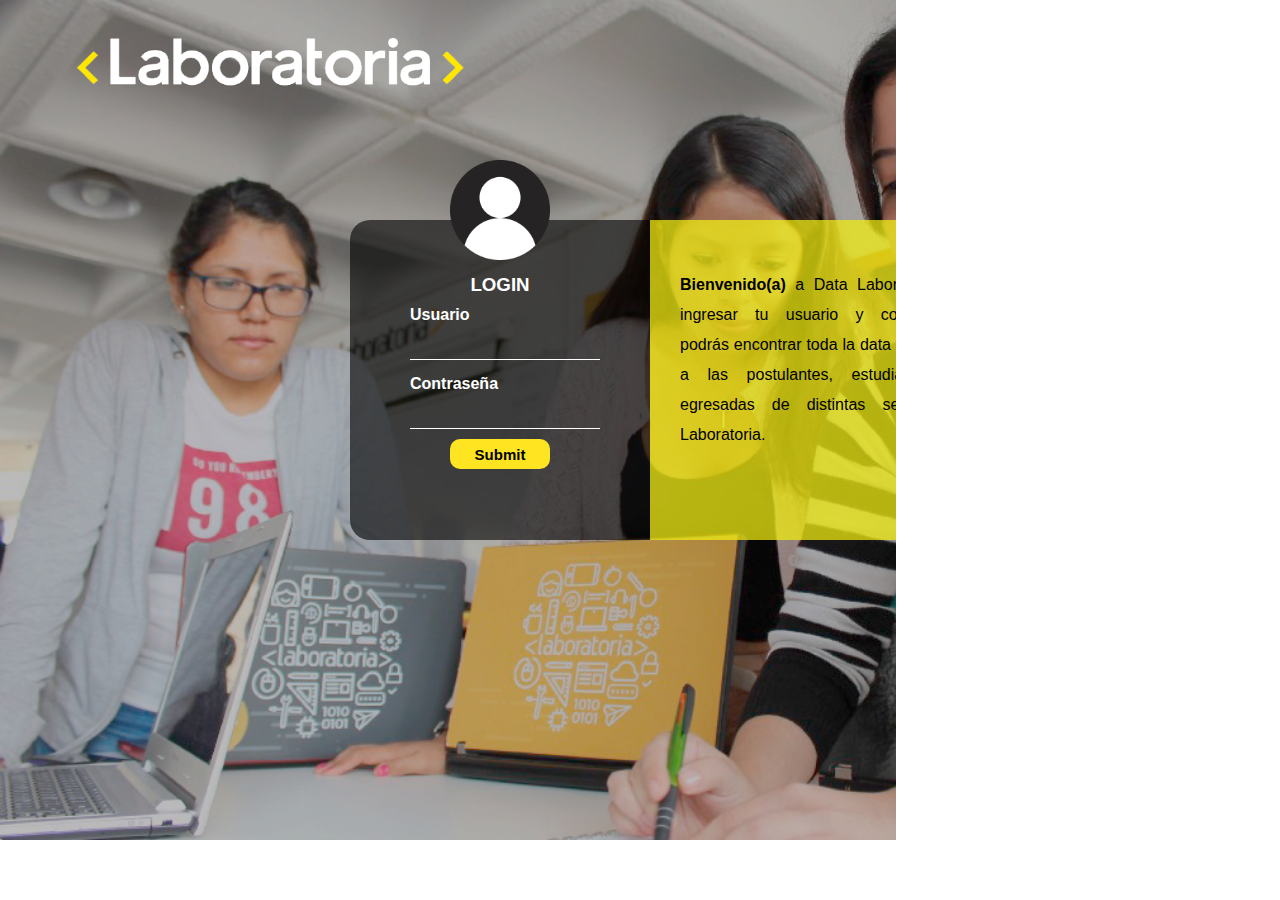
==== commit 75ea674d: "subiendo el html con con div de information" ====
--- a/src/index.html
+++ b/src/index.html
@@ -29,3 +29,15 @@
             <input type="submit" id="buttonenter" placeholder="Entrar">
           </a>
         </div>
+      </div>
+      <div id="information" class="information">
+        <p>
+          <b>Bienvenido(a)</b> a Data Laboratoria al ingresar tu usuario y contraseña podrás encontrar toda la data referente
+          a las postulantes, estudiantes y egresadas de distintas sedes de Laboratoria.</p>
+      </div>
+    </div>
+  </div>
+  <script src="main.js"></script>
+</body>
+
+</html>
--- a/src/style.css
+++ b/src/style.css
@@ -578,3 +578,8 @@
         height: 488px;
     }
 }
+ 
+    .home{
+            width: 70%;
+        }
+    
